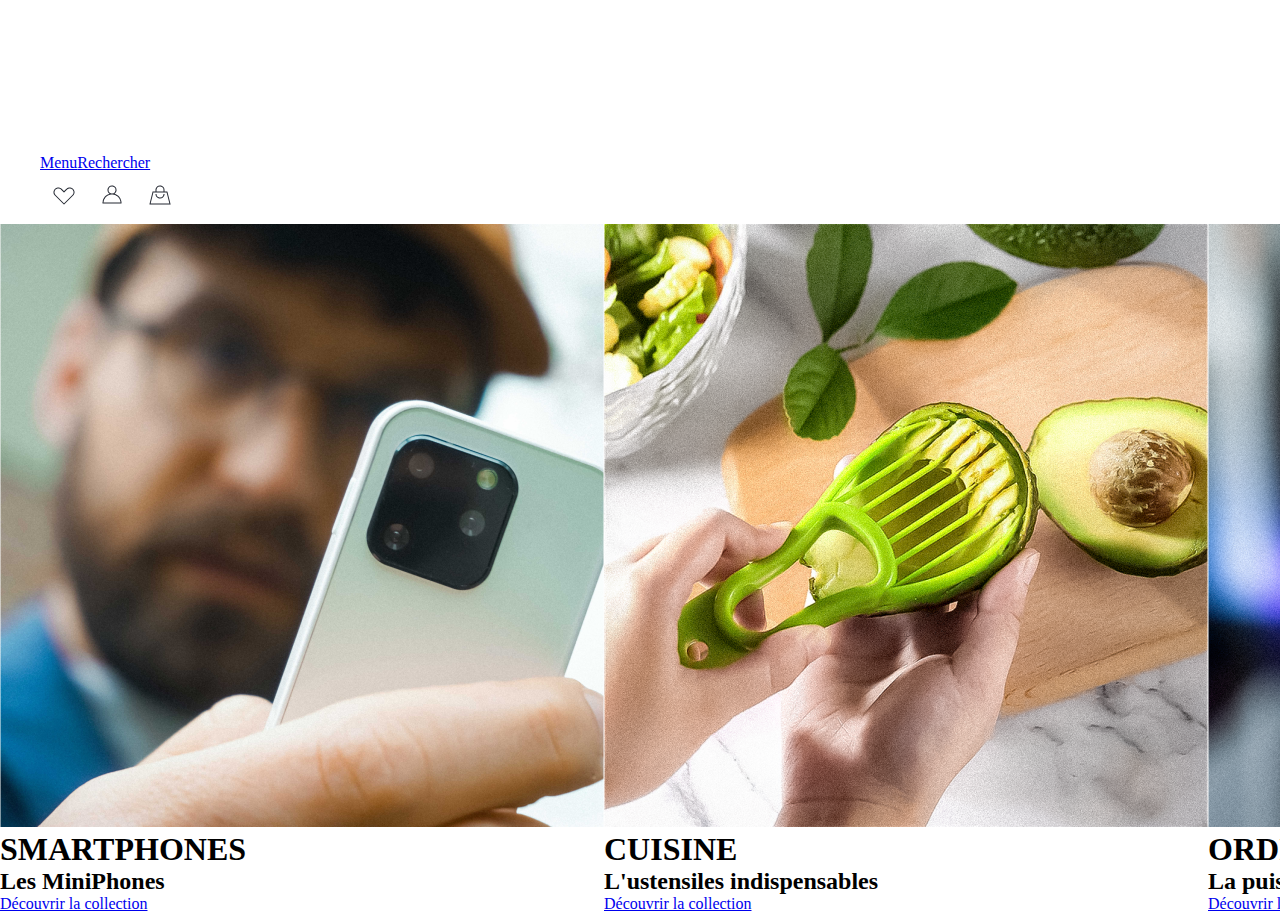
==== index.html @ 70e33fe7 "OKK" ====
<!DOCTYPE html>
<html lang="en">
<head>
    <meta charset="UTF-8">
    <meta name="viewport" content="width=device-width, initial-scale=1.0">
    <link rel="stylesheet" href="./Style/Acceuil.css">
    <title>Temu</title>
</head>
<body>
    <header>
         <video id="video" autoplay="true" muted loop src="./Assets/Navbar/video_header.mp4" type="video/mp4"></video>
           <nav class="navbar">
            <ul class="leftbar">
                <li>
                   <a href="#">Menu</a> 
                </li>
                <li>
                    <a href="#">Rechercher</a>
                </li>
            </ul>
            <ul class="rightbar">
                <li>
                    <a href="#"><img src="./Assets/Navbar/Wihlist.png" alt=""></a>
                </li>
                <li>
                    <a href="#"><img src="./Assets/Navbar/User.png" alt=""></a>
                </li>
                <li>
                    <a href="#"><img src="./Assets/Navbar/Cart.png" alt=""></a>
                </li>
            </ul>
        </nav> 
    </header>
    <section class="Card">
        <div class="Card1">
            <img src="./Assets/Card/Card1.png" alt="">
            <div class="txt1">
                <h1>
                    SMARTPHONES 
                 </h1>
                 <h2>
                     Les MiniPhones
                 </h2>
                 <a href="#">Découvrir la collection</a>
            </div>
        </div>
        <div class="Card2">
            <img src="./Assets/Card/Card2.png" alt="">
            <div class="txt2">
                <h1>
                    CUISINE
                </h1>
                <h2>
                    L'ustensiles indispensables
                </h2>
                <a href="#">Découvrir la collection</a>
            </div>
        </div>
        <div class="Card3">
            <img src="./Assets/Card/Card3.png" alt="">
            <div class="txt3">
                <h1>
                    ORDINATEUR
                </h1>
                <h2>
                    La puissance d'AMD
                </h2>
                <a href="#">Découvrir la collection</a>
            </div>
        </div>
    </section>
</body>
</html>
---- Style/Acceuil.css ----
* {
    margin: 0;
}

#video {
    position: relative;
    height: 100%;
    width: 100%;
}

.navbar {
    width: 100%;
    & ul {
        text-decoration: none;
        display: flex;
        list-style: none;
    }
}

.Card {
    display: grid;
    grid-template: 1fr/1fr 1fr 1fr;
}
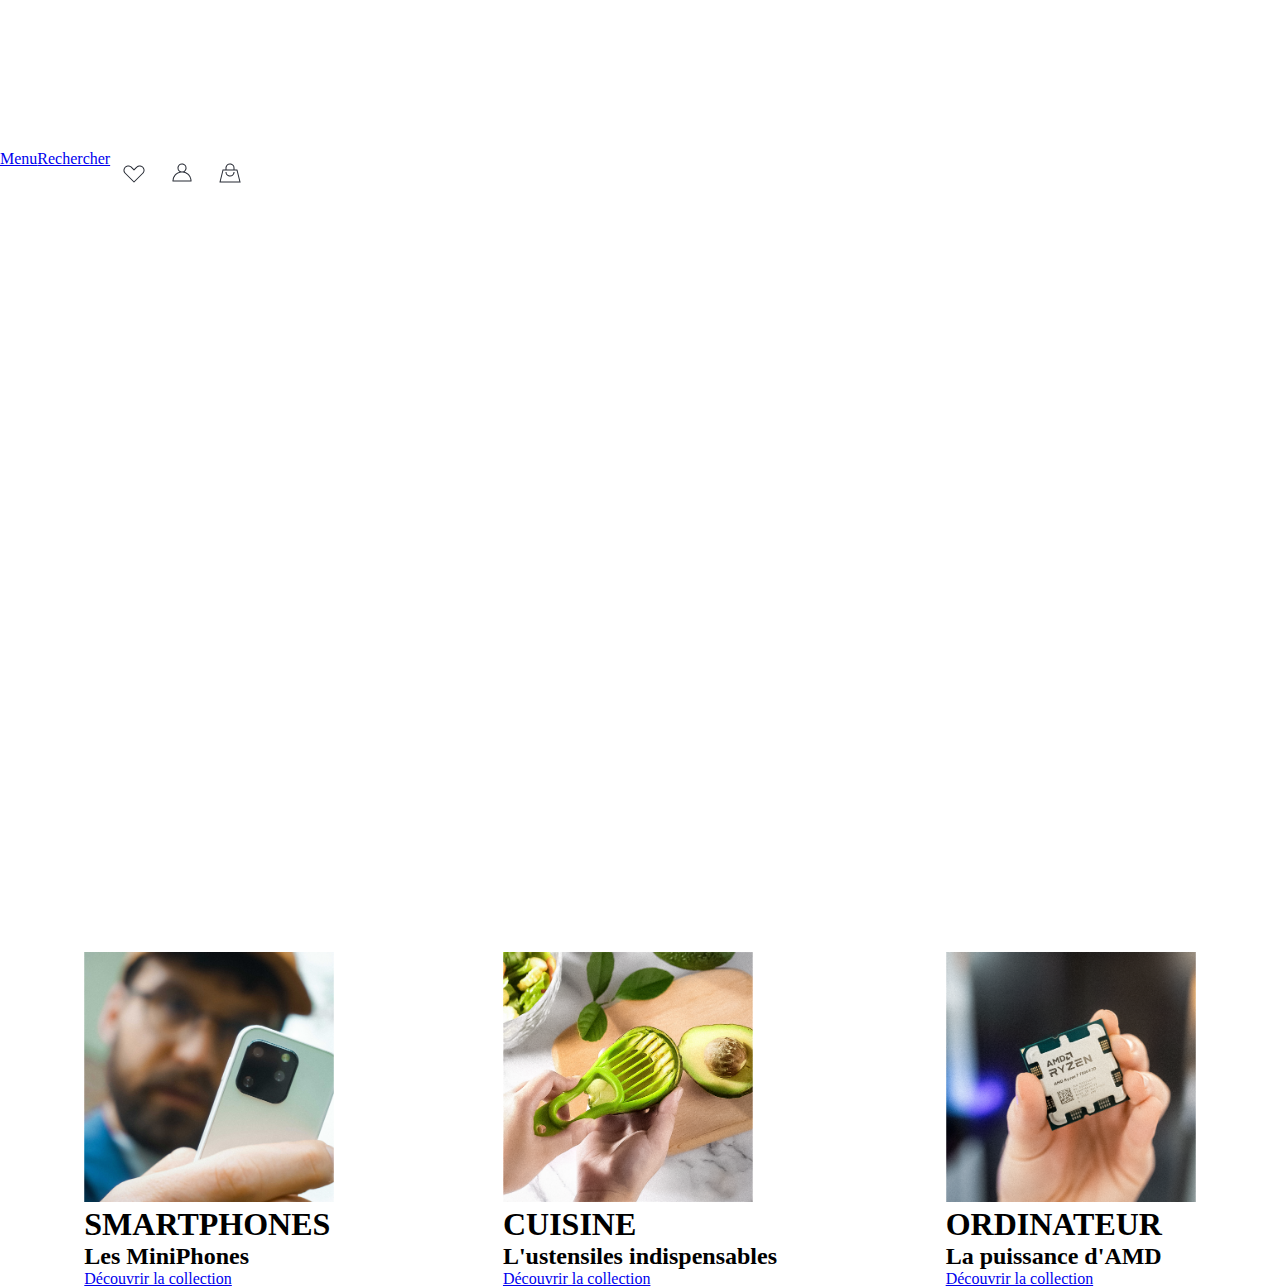
==== commit 903e2bde: "card positioné" ====
--- a/index.html
+++ b/index.html
@@ -8,24 +8,25 @@
 </head>
 <body>
     <header>
-         <video id="video" autoplay="true" muted loop src="./Assets/Navbar/video_header.mp4" type="video/mp4"></video>
+        <section id="video">
+            <video autoplay="true" muted loop src="./Assets/Navbar/video_header.mp4" type="video/mp4"></video>
+        </section>
+         
            <nav class="navbar">
-            <ul class="leftbar">
-                <li>
+            <ul>
+                <li class="rightbar">
                    <a href="#">Menu</a> 
                 </li>
-                <li>
+                <li class="rightbar">
                     <a href="#">Rechercher</a>
                 </li>
-            </ul>
-            <ul class="rightbar">
-                <li>
+                <li class="leftbar">
                     <a href="#"><img src="./Assets/Navbar/Wihlist.png" alt=""></a>
                 </li>
-                <li>
+                <li class="leftbar">
                     <a href="#"><img src="./Assets/Navbar/User.png" alt=""></a>
                 </li>
-                <li>
+                <li class="leftbar">
                     <a href="#"><img src="./Assets/Navbar/Cart.png" alt=""></a>
                 </li>
             </ul>
--- a/Style/Acceuil.css
+++ b/Style/Acceuil.css
@@ -1,11 +1,41 @@
 * {
     margin: 0;
+    padding: 0;
+    box-sizing: border-box;
 }
 
 #video {
-    position: relative;
-    height: 100%;
     width: 100%;
+    height: 100vh;
+    display: flex;
+    justify-content: center;
+    align-items: center;
+    background: linear-gradient(180deg, transparent 0%, rgba(255, 255, 255, 0.5) 100%);
+
+    & video {
+        position: absolute;
+        right: 0;
+        bottom: 0;
+        z-index: -1;
+    }
+
+    & .content {
+        text-align: center;
+    }
+}
+
+@media (min-aspect-ratio: 16/9) {
+    #video video {
+        width: 100%;
+        height: auto;
+    }
+}
+
+@media (max-aspect-ratio: 16/9) {
+    #video video {
+        width: auto;
+        height: 100%;
+    }
 }
 
 .navbar {
@@ -17,7 +47,24 @@
     }
 }
 
+
 .Card {
     display: grid;
     grid-template: 1fr/1fr 1fr 1fr;
-}+}
+
+.Card {
+    display: flex;
+    justify-content: space-around;
+}
+
+.Card img {
+    height: 250px;
+    width: 250px;
+    margin-top: 750px;
+}
+
+header ul {
+    margin-top: -750px;
+}
+
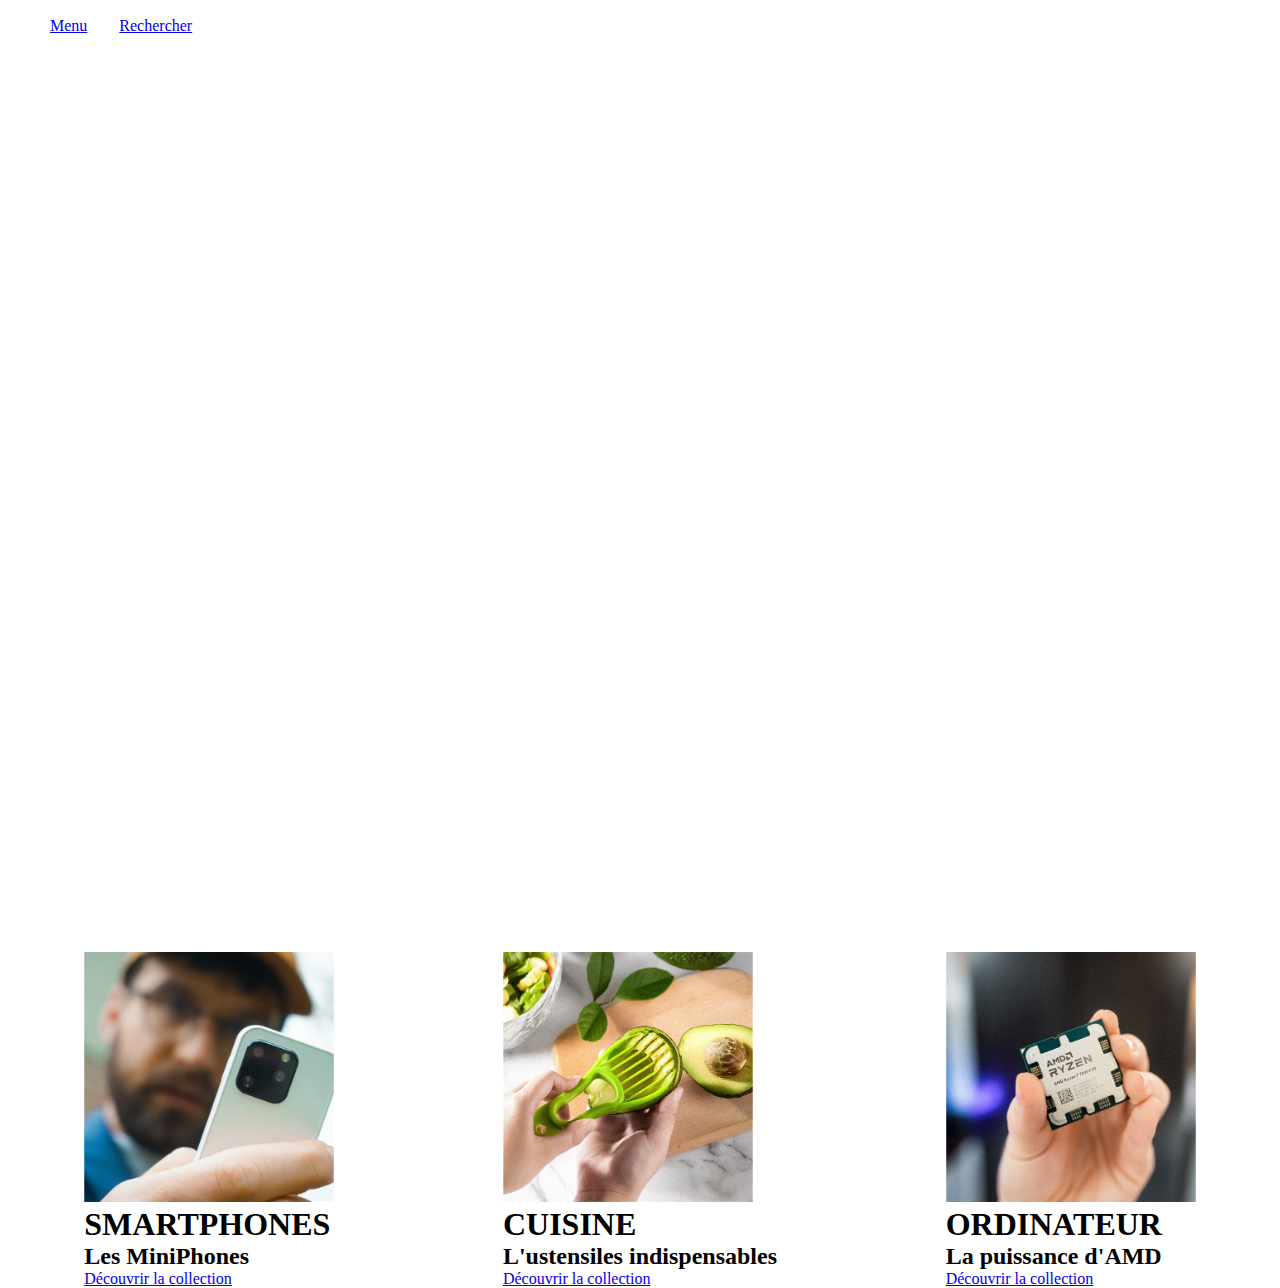
==== commit 4950f186: "." ====
--- a/index.html
+++ b/index.html
@@ -8,30 +8,31 @@
 </head>
 <body>
     <header>
-        <section id="video">
-            <video autoplay="true" muted loop src="./Assets/Navbar/video_header.mp4" type="video/mp4"></video>
-        </section>
-         
-           <nav class="navbar">
-            <ul>
-                <li class="rightbar">
-                   <a href="#">Menu</a> 
+        <nav class="navbar">
+            <ul class="leftbar">
+                <li>
+                    <a href="#">Menu</a> 
                 </li>
-                <li class="rightbar">
+                <li>
                     <a href="#">Rechercher</a>
                 </li>
-                <li class="leftbar">
+            </ul>
+            <ul class="rightbar">
+                 <li>
                     <a href="#"><img src="./Assets/Navbar/Wihlist.png" alt=""></a>
                 </li>
-                <li class="leftbar">
+                <li>
                     <a href="#"><img src="./Assets/Navbar/User.png" alt=""></a>
                 </li>
-                <li class="leftbar">
+                <li>
                     <a href="#"><img src="./Assets/Navbar/Cart.png" alt=""></a>
-                </li>
+                </li> 
             </ul>
         </nav> 
     </header>
+    <section id="video">
+        <video autoplay muted loop src="./Assets/Navbar/video_header.mp4" type="video/mp4"></video>
+    </section>
     <section class="Card">
         <div class="Card1">
             <img src="./Assets/Card/Card1.png" alt="">
--- a/Style/Acceuil.css
+++ b/Style/Acceuil.css
@@ -3,6 +3,7 @@
     padding: 0;
     box-sizing: border-box;
 }
+
 
 #video {
     width: 100%;
@@ -10,17 +11,13 @@
     display: flex;
     justify-content: center;
     align-items: center;
-    background: linear-gradient(180deg, transparent 0%, rgba(255, 255, 255, 0.5) 100%);
+    /* background: linear-gradient(180deg, transparent 0%, rgba(255, 255, 255, 0.5) 100%); */
 
     & video {
         position: absolute;
         right: 0;
         bottom: 0;
         z-index: -1;
-    }
-
-    & .content {
-        text-align: center;
     }
 }
 
@@ -39,14 +36,13 @@
 }
 
 .navbar {
-    width: 100%;
+    
     & ul {
         text-decoration: none;
         display: flex;
         list-style: none;
     }
 }
-
 
 .Card {
     display: grid;
@@ -61,10 +57,18 @@
 .Card img {
     height: 250px;
     width: 250px;
-    margin-top: 750px;
+    
 }
 
-header ul {
-    margin-top: -750px;
+.navbar {
+    display: flex;
+    align-items: center;
+    & .rightbar {
+        margin-left: 1100px;
+        gap: 2rem;
+    }
+    & .leftbar {
+        gap: 2rem;
+        margin-left: 50px;
+    }
 }
-
